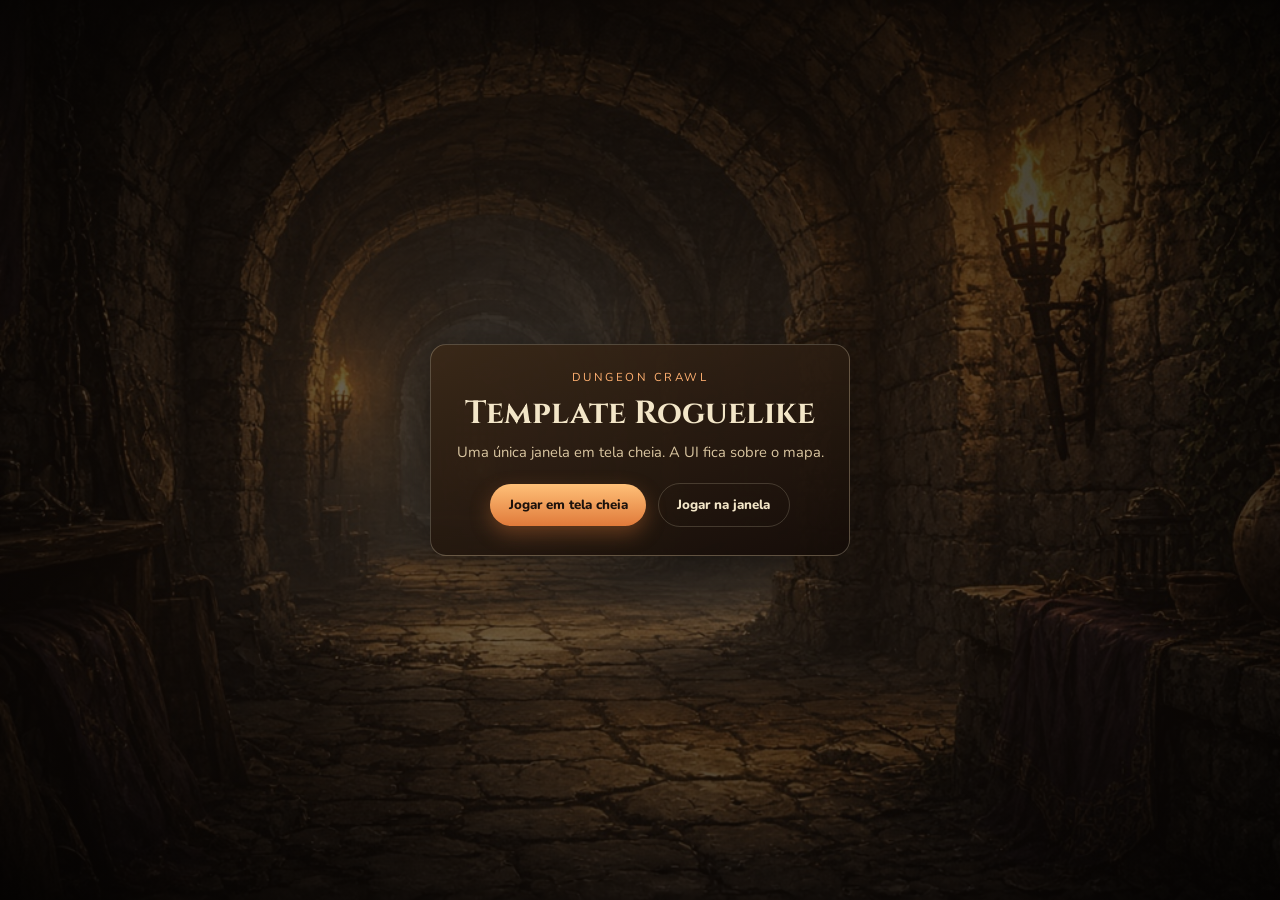
==== index.html @ 171a7607 "Add playable fullscreen HTML roguelike template. Includes XP progression, items, enemy variety, over" ====
<!DOCTYPE html>
<html lang="pt-BR">
<head>
  <meta charset="UTF-8" />
  <meta name="viewport" content="width=device-width, initial-scale=1.0, viewport-fit=cover" />
  <title>Template Roguelike HTML</title>
  <link rel="preconnect" href="https://fonts.googleapis.com" />
  <link rel="preconnect" href="https://fonts.gstatic.com" crossorigin />
  <link href="https://fonts.googleapis.com/css2?family=Cinzel:wght@600;700&family=Nunito:wght@500;700;800&display=swap" rel="stylesheet" />
  <link rel="stylesheet" href="styles.css" />
</head>
<body>
  <div id="gameShell" class="game-shell">
    <canvas id="game" aria-label="Mapa do roguelike" tabindex="0"></canvas>

    <div class="hud" id="hud">
      <header class="hud-top">
        <div class="hud-panel hud-hero">
          <img class="hud-portrait" src="assets/portrait-hero.jpg" alt="" width="56" height="56" />
          <div class="hud-hero__meta">
            <div class="hud-hero__title">
              <strong>Herói</strong>
              <span class="level-badge">Nv. <span id="level">1</span></span>
            </div>
            <div class="meter" title="Vida">
              <div class="meter__label">
                <span>❤</span>
                <span><span id="hp">12</span>/<span id="maxHp">12</span></span>
              </div>
              <div class="meter__track">
                <div id="hpBar" class="meter__fill meter__fill--hp" style="width: 100%"></div>
              </div>
            </div>
            <div class="meter" title="XP">
              <div class="meter__label">
                <span>✦</span>
                <span><span id="xp">0</span>/<span id="xpNext">12</span></span>
              </div>
              <div class="meter__track meter__track--thin">
                <div id="xpBar" class="meter__fill meter__fill--xp" style="width: 0%"></div>
              </div>
            </div>
          </div>
        </div>

        <div class="hud-panel hud-stats">
          <span>⚔ <strong id="atk">3</strong></span>
          <span>🛡 <strong id="def">0</strong></span>
          <span>🏛 <strong id="floor">1</strong></span>
          <span>🔥 <strong id="difficulty">1</strong></span>
          <span>⏱ <strong id="turn">0</strong></span>
          <button type="button" id="btnFullscreen" class="btn-icon" title="Tela cheia (F)">⛶</button>
        </div>
      </header>

      <aside class="hud-panel hud-side">
        <p class="hud-side__threat" id="threatText">Explore a dungeon.</p>
        <div class="hud-gear">
          <div><span>Arma</span><strong id="weaponSlot">—</strong></div>
          <div><span>Armadura</span><strong id="armorSlot">—</strong></div>
        </div>
        <div class="hud-inv">
          <p>Poções <small>1–6</small></p>
          <ul id="inventory" class="inventory-list"></ul>
        </div>
      </aside>

      <footer class="hud-bottom">
        <ul id="log" class="log" aria-live="polite"></ul>
        <p class="hud-hints">
          <kbd>WASD</kbd> mover · <kbd>1-6</kbd> poção · <kbd>.</kbd> esperar · <kbd>R</kbd> reiniciar · <kbd>F</kbd> tela cheia · <kbd>H</kbd> HUD
        </p>
      </footer>

      <div class="mobile-pad" aria-label="Controles de toque">
        <button type="button" class="pad-btn" data-dx="0" data-dy="-1">▲</button>
        <div class="pad-mid">
          <button type="button" class="pad-btn" data-dx="-1" data-dy="0">◀</button>
          <button type="button" class="pad-btn pad-btn--wait" data-wait="1">●</button>
          <button type="button" class="pad-btn" data-dx="1" data-dy="0">▶</button>
        </div>
        <button type="button" class="pad-btn" data-dx="0" data-dy="1">▼</button>
      </div>
    </div>

    <div id="overlay" class="overlay is-hidden" role="status">
      <div class="overlay__card">
        <h2 id="overlayTitle">Você caiu</h2>
        <p id="overlayText">Pressione R para tentar de novo.</p>
        <button type="button" id="btnRestart" class="btn">Reiniciar aventura</button>
      </div>
    </div>

    <div id="bootScreen" class="boot-screen">
      <div class="boot-screen__card">
        <p class="eyebrow">Dungeon Crawl</p>
        <h1>Template Roguelike</h1>
        <p class="tagline">Uma única janela em tela cheia. A UI fica sobre o mapa.</p>
        <button type="button" id="btnStart" class="btn">Jogar em tela cheia</button>
        <button type="button" id="btnStartWindowed" class="btn btn--ghost">Jogar na janela</button>
      </div>
    </div>
  </div>

  <script src="assets/sprites.js"></script>
  <script src="game.js"></script>
</body>
</html>
---- styles.css ----
:root {
  --parchment: #f3e6c8;
  --parchment-dim: #d9c5a0;
  --ember: #e07a3a;
  --ember-hot: #ffb070;
  --panel: rgba(12, 8, 6, 0.72);
  --panel-border: rgba(243, 230, 200, 0.18);
  --shadow: 0 12px 40px rgba(0, 0, 0, 0.45);
  --radius: 14px;
  --font-display: "Cinzel", "Palatino Linotype", serif;
  --font-body: "Nunito", "Segoe UI", sans-serif;
  --safe-top: env(safe-area-inset-top, 0px);
  --safe-right: env(safe-area-inset-right, 0px);
  --safe-bottom: env(safe-area-inset-bottom, 0px);
  --safe-left: env(safe-area-inset-left, 0px);
}

* {
  box-sizing: border-box;
  margin: 0;
  padding: 0;
}

html,
body {
  width: 100%;
  height: 100%;
  overflow: hidden;
  background: #050302;
  color: var(--parchment);
  font-family: var(--font-body);
}

.game-shell {
  position: fixed;
  inset: 0;
  width: 100vw;
  height: 100vh;
  height: 100dvh;
  background: #050302;
  overflow: hidden;
}

#game {
  position: absolute;
  inset: 0;
  width: 100%;
  height: 100%;
  display: block;
  image-rendering: pixelated;
  image-rendering: crisp-edges;
  background: #050302;
  outline: none;
  cursor: crosshair;
}

.hud {
  position: absolute;
  inset: 0;
  pointer-events: none;
  z-index: 2;
  transition: opacity 0.2s ease;
}

.hud.is-hidden {
  opacity: 0;
}

.hud-panel,
.btn,
.btn-icon,
.pad-btn,
.boot-screen,
.overlay {
  pointer-events: auto;
}

.hud-top {
  position: absolute;
  top: calc(12px + var(--safe-top));
  left: calc(12px + var(--safe-left));
  right: calc(12px + var(--safe-right));
  display: flex;
  justify-content: space-between;
  gap: 0.75rem;
  align-items: flex-start;
}

.hud-panel {
  background: var(--panel);
  border: 1px solid var(--panel-border);
  border-radius: var(--radius);
  backdrop-filter: blur(10px);
  box-shadow: var(--shadow);
}

.hud-hero {
  display: grid;
  grid-template-columns: 56px minmax(160px, 220px);
  gap: 0.65rem;
  padding: 0.65rem;
  max-width: min(320px, 92vw);
}

.hud-portrait {
  width: 56px;
  height: 56px;
  object-fit: cover;
  border-radius: 10px;
  border: 2px solid rgba(255, 176, 112, 0.45);
}

.hud-hero__title {
  display: flex;
  justify-content: space-between;
  align-items: center;
  gap: 0.4rem;
  margin-bottom: 0.35rem;
  font-size: 0.9rem;
}

.level-badge {
  font-size: 0.7rem;
  font-weight: 800;
  color: #1c120c;
  background: linear-gradient(180deg, #ffd27a, #e0a040);
  border-radius: 999px;
  padding: 0.15rem 0.45rem;
}

.hud-stats {
  display: flex;
  flex-wrap: wrap;
  gap: 0.45rem 0.65rem;
  align-items: center;
  padding: 0.55rem 0.7rem;
  font-size: 0.8rem;
  color: var(--parchment-dim);
}

.hud-stats strong {
  color: var(--parchment);
}

.btn-icon {
  appearance: none;
  border: 1px solid var(--panel-border);
  background: rgba(90, 58, 34, 0.55);
  color: var(--parchment);
  width: 32px;
  height: 32px;
  border-radius: 8px;
  cursor: pointer;
  font-size: 1rem;
  line-height: 1;
}

.hud-side {
  position: absolute;
  top: calc(92px + var(--safe-top));
  right: calc(12px + var(--safe-right));
  width: min(240px, 42vw);
  padding: 0.7rem 0.8rem;
  display: grid;
  gap: 0.55rem;
}

.hud-side__threat {
  font-size: 0.75rem;
  line-height: 1.35;
  color: var(--parchment-dim);
}

.hud-gear {
  display: grid;
  gap: 0.3rem;
  font-size: 0.75rem;
  color: var(--parchment-dim);
}

.hud-gear div {
  display: flex;
  justify-content: space-between;
  gap: 0.5rem;
}

.hud-gear strong {
  color: var(--parchment);
  text-align: right;
  font-size: 0.72rem;
}

.hud-inv p {
  font-size: 0.72rem;
  color: var(--ember-hot);
  margin-bottom: 0.35rem;
}

.hud-inv small {
  color: var(--parchment-dim);
}

.inventory-list {
  list-style: none;
  display: grid;
  gap: 0.28rem;
  max-height: 180px;
  overflow: auto;
}

.inventory-list li {
  display: grid;
  grid-template-columns: 22px 1fr auto;
  gap: 0.35rem;
  align-items: center;
  font-size: 0.72rem;
  background: rgba(0, 0, 0, 0.28);
  border: 1px solid rgba(243, 230, 200, 0.1);
  border-radius: 8px;
  padding: 0.3rem 0.4rem;
  color: var(--parchment-dim);
}

.inventory-list .slot-key {
  display: inline-grid;
  place-items: center;
  width: 18px;
  height: 18px;
  border-radius: 5px;
  background: rgba(90, 58, 34, 0.7);
  color: var(--parchment);
  font-weight: 800;
  font-size: 0.65rem;
}

.inventory-list .empty {
  grid-template-columns: 1fr;
  color: rgba(243, 230, 200, 0.35);
  font-style: italic;
}

.meter + .meter {
  margin-top: 0.3rem;
}

.meter__label {
  display: flex;
  justify-content: space-between;
  font-size: 0.72rem;
  margin-bottom: 0.15rem;
  color: var(--parchment-dim);
}

.meter__track {
  height: 10px;
  border-radius: 999px;
  background: rgba(0, 0, 0, 0.4);
  overflow: hidden;
  border: 1px solid rgba(255, 255, 255, 0.08);
}

.meter__track--thin {
  height: 7px;
}

.meter__fill {
  height: 100%;
  width: 0%;
  border-radius: inherit;
  transition: width 0.25s ease;
}

.meter__fill--hp {
  background: linear-gradient(90deg, #8a2f24, #e06a55 55%, #ffb0a0);
}

.meter__fill--xp {
  background: linear-gradient(90deg, #4a3a8a, #7b5cff 55%, #c4b0ff);
}

.hud-bottom {
  position: absolute;
  left: calc(12px + var(--safe-left));
  right: calc(12px + var(--safe-right));
  bottom: calc(12px + var(--safe-bottom));
  display: grid;
  gap: 0.4rem;
  max-width: min(520px, 70vw);
}

.log {
  list-style: none;
  max-height: 110px;
  overflow: hidden;
  background: var(--panel);
  border: 1px solid var(--panel-border);
  border-radius: var(--radius);
  padding: 0.55rem 0.7rem;
  font-size: 0.78rem;
  line-height: 1.35;
  color: var(--parchment-dim);
  backdrop-filter: blur(10px);
  box-shadow: var(--shadow);
}

.log li:not(:last-child) {
  opacity: 0.55;
}

.log .good { color: #9ad67a; }
.log .bad { color: #ff8f7a; }
.log .info { color: var(--parchment); }
.log .warn { color: #ffd27a; }

.hud-hints {
  font-size: 0.68rem;
  color: rgba(243, 230, 200, 0.55);
  text-shadow: 0 1px 4px rgba(0, 0, 0, 0.8);
}

kbd {
  display: inline-block;
  min-width: 1.15rem;
  text-align: center;
  padding: 0.02rem 0.28rem;
  border-radius: 5px;
  border: 1px solid rgba(243, 230, 200, 0.2);
  background: rgba(90, 58, 34, 0.55);
  color: var(--parchment);
  font-family: var(--font-body);
  font-size: 0.65rem;
  font-weight: 700;
}

.mobile-pad {
  display: none;
  position: absolute;
  right: calc(12px + var(--safe-right));
  bottom: calc(12px + var(--safe-bottom));
  justify-items: center;
  gap: 0.35rem;
}

.pad-mid {
  display: grid;
  grid-template-columns: repeat(3, 52px);
  gap: 0.35rem;
}

.pad-btn {
  width: 52px;
  height: 52px;
  border: 1px solid rgba(243, 230, 200, 0.2);
  border-radius: 12px;
  background: linear-gradient(180deg, rgba(74, 48, 32, 0.92), rgba(42, 26, 18, 0.92));
  color: var(--parchment);
  font-size: 1rem;
  cursor: pointer;
}

.overlay,
.boot-screen {
  position: absolute;
  inset: 0;
  z-index: 5;
  display: grid;
  place-items: center;
  background:
    radial-gradient(ellipse at center, rgba(40, 24, 14, 0.55), rgba(5, 3, 2, 0.88)),
    url("assets/ui-banner.jpg") center / cover no-repeat;
}

.overlay {
  background: rgba(5, 3, 2, 0.72);
  backdrop-filter: blur(4px);
  z-index: 4;
}

.overlay.is-hidden,
.boot-screen.is-hidden {
  display: none;
}

.overlay__card,
.boot-screen__card {
  width: min(420px, calc(100% - 2rem));
  padding: 1.5rem 1.35rem;
  border-radius: 16px;
  background: linear-gradient(160deg, rgba(58, 40, 24, 0.95), rgba(20, 12, 8, 0.96));
  border: 1px solid rgba(243, 230, 200, 0.25);
  text-align: center;
  box-shadow: var(--shadow);
}

.eyebrow {
  font-size: 0.72rem;
  letter-spacing: 0.22em;
  text-transform: uppercase;
  color: var(--ember-hot);
  margin-bottom: 0.4rem;
}

.boot-screen__card h1,
.overlay__card h2 {
  font-family: var(--font-display);
  margin-bottom: 0.45rem;
}

.tagline,
.overlay__card p {
  color: var(--parchment-dim);
  margin-bottom: 1rem;
  font-size: 0.92rem;
  line-height: 1.4;
}

.btn {
  appearance: none;
  border: 0;
  cursor: pointer;
  font-family: var(--font-body);
  font-weight: 800;
  color: #1c120c;
  background: linear-gradient(180deg, #ffc078, #e07a3a);
  padding: 0.75rem 1.15rem;
  border-radius: 999px;
  box-shadow: 0 8px 20px rgba(224, 122, 58, 0.35);
  display: inline-block;
  margin: 0.25rem;
}

.btn--ghost {
  background: transparent;
  color: var(--parchment);
  border: 1px solid var(--panel-border);
  box-shadow: none;
}

.btn:hover {
  filter: brightness(1.05);
}

@media (max-width: 820px) {
  .hud-side {
    display: none;
  }

  .hud-bottom {
    max-width: calc(100vw - 140px);
  }

  .mobile-pad {
    display: grid;
  }
}

@media (max-width: 560px) {
  .hud-stats span:nth-child(n+4):not(.btn-icon) {
    display: none;
  }

  .hud-hero {
    grid-template-columns: 48px minmax(120px, 1fr);
  }

  .hud-portrait {
    width: 48px;
    height: 48px;
  }
}
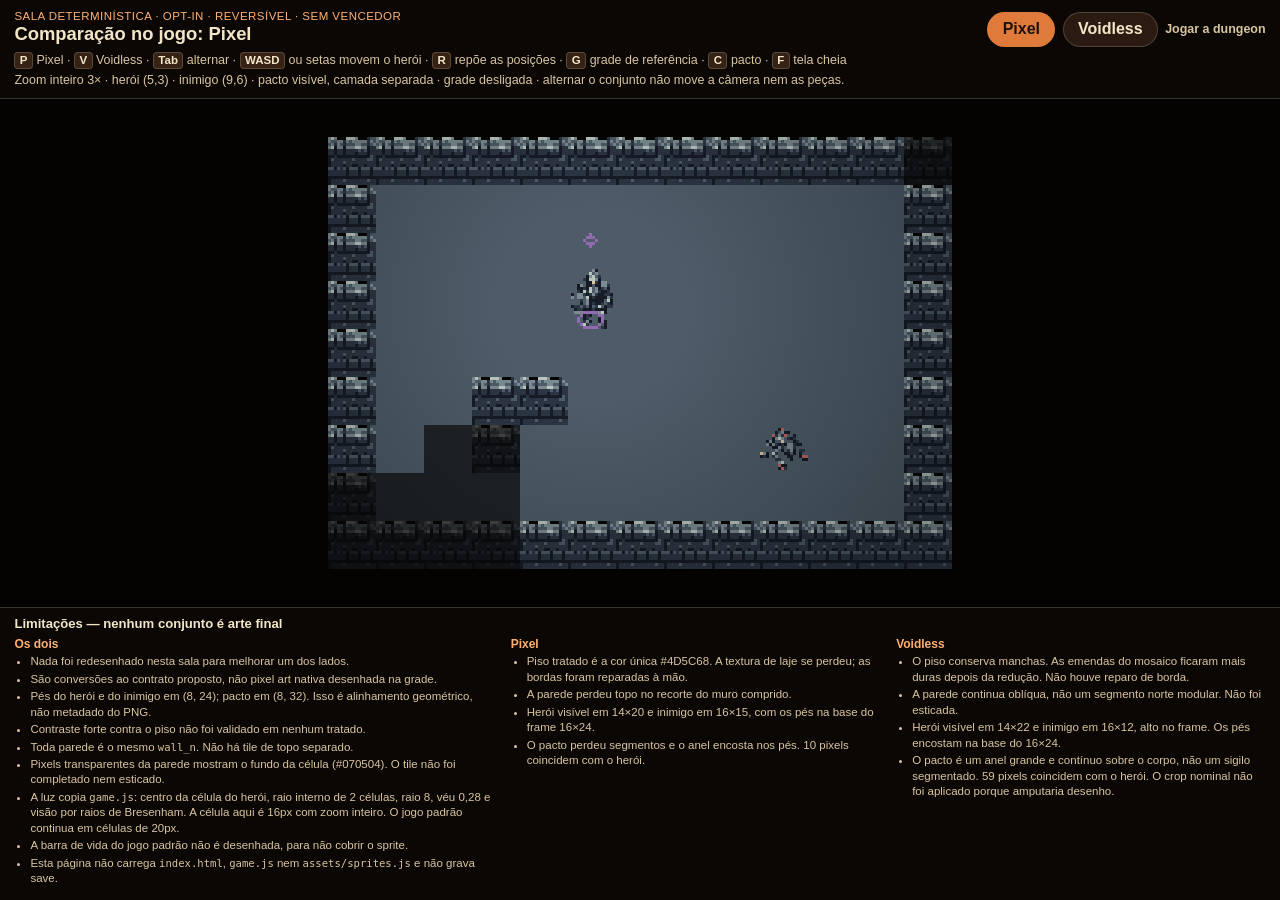
==== commit 5a23e587: "Open the comparison when the game page is opened. index.html now lands on the Pixel/Voidless room. T" ====
--- a/index.html
+++ b/index.html
@@ -4,6 +4,15 @@
   <meta charset="UTF-8" />
   <meta name="viewport" content="width=device-width, initial-scale=1.0, viewport-fit=cover" />
   <title>Template Roguelike HTML</title>
+  <script>
+    (function () {
+      var params = new URLSearchParams(window.location.search);
+      if (params.get("jogar") === "1") {
+        return;
+      }
+      window.location.replace("comparacao/index.html" + window.location.search + window.location.hash);
+    })();
+  </script>
   <link rel="preconnect" href="https://fonts.googleapis.com" />
   <link rel="preconnect" href="https://fonts.gstatic.com" crossorigin />
   <link href="https://fonts.googleapis.com/css2?family=Cinzel:wght@600;700&family=Nunito:wght@500;700;800&display=swap" rel="stylesheet" />
